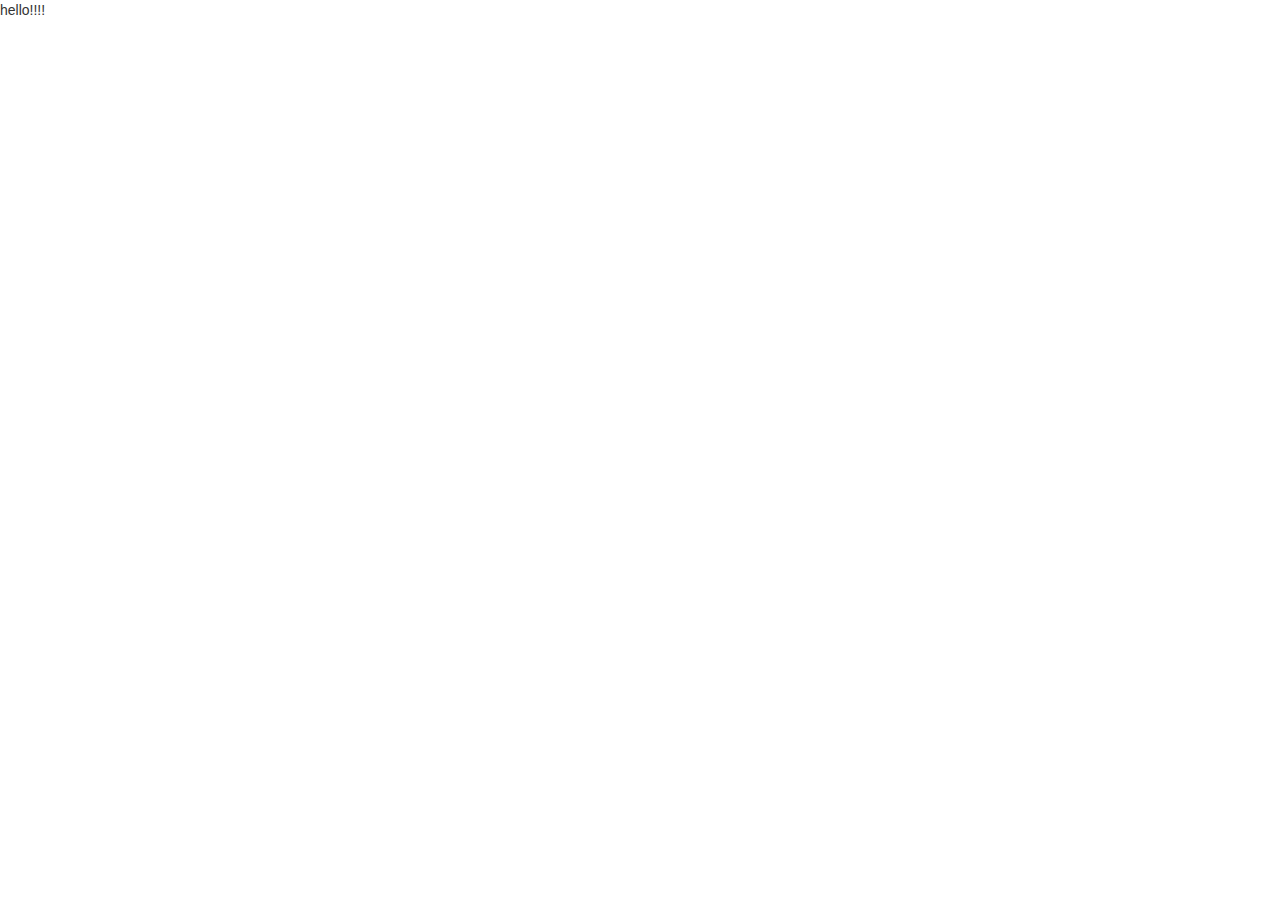
==== frontend/index.html @ 0849e9a0 "added file saving" ====
<!DOCTYPE html>
<html>
    <head>
        <meta charset="UTF-8" />
        <meta
            name="viewport"
            content="width=device-width, initial-scale=1.0, maximum-scale=1.0, user-scalable=no"
        />
        <title>go-gin-react-helloworld</title>
        <script
            type="application/javascript"
            src="https://unpkg.com/react@16.0.0/umd/react.production.min.js"
        ></script>
        <script
            type="application/javascript"
            src="https://unpkg.com/react-dom@16.0.0/umd/react-dom.production.min.js"
        ></script>
        <script
            type="application/javascript"
            src="https://unpkg.com/babel-standalone@6.26.0/babel.js"
        ></script>
        <script type="text/babel" src="js/app.jsx"></script>
        <link
            href="https://maxcdn.bootstrapcdn.com/bootstrap/3.3.6/css/bootstrap.min.css"
            rel="stylesheet"
        />
    </head>

    <body>
        <div id="app">hello!!!!</div>
    </body>
</html>
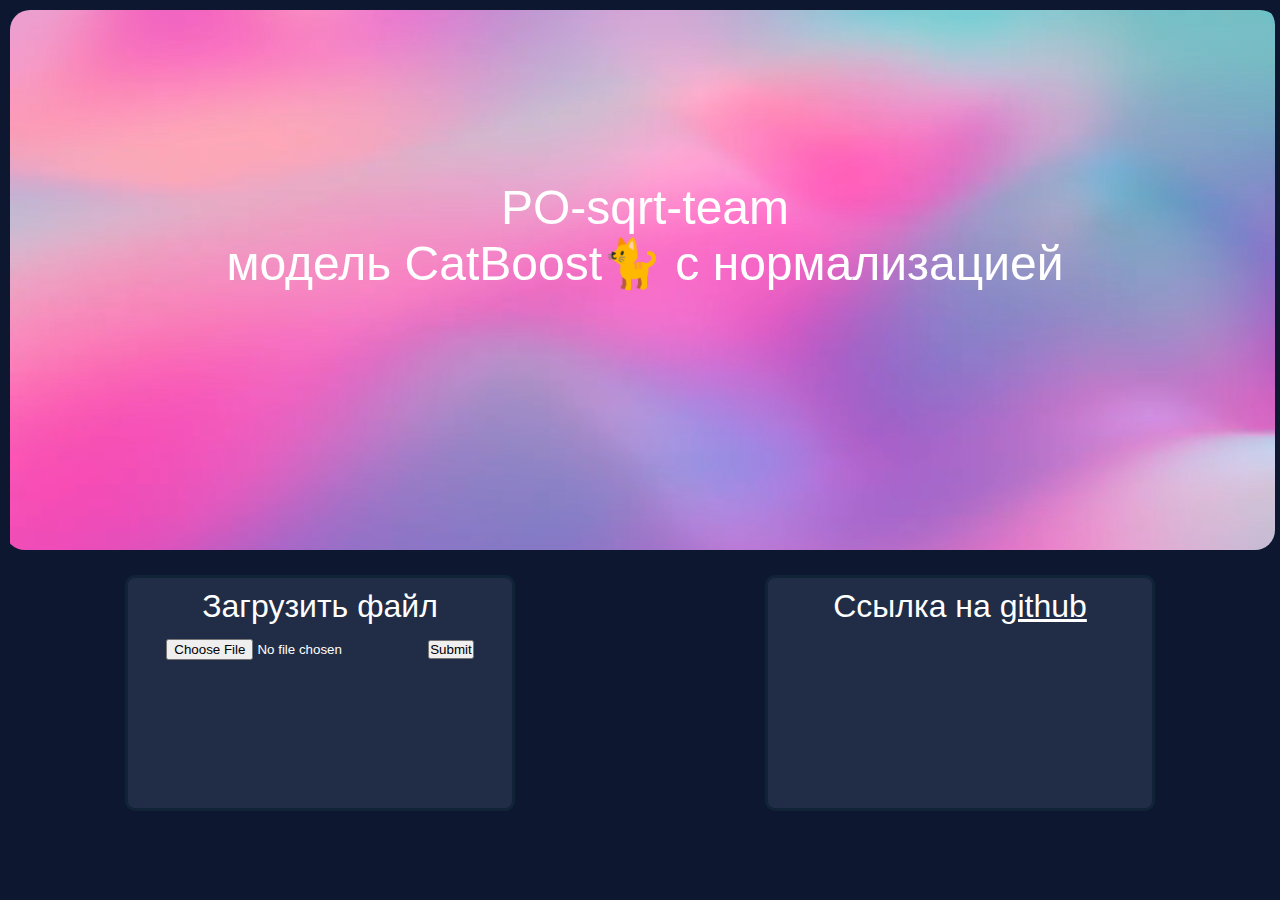
==== commit 9cab7940: "added file cleaning and uuids" ====
--- a/frontend/index.html
+++ b/frontend/index.html
@@ -1,32 +1,48 @@
 <!DOCTYPE html>
-<html>
+<html lang="en">
     <head>
-        <meta charset="UTF-8" />
-        <meta
-            name="viewport"
-            content="width=device-width, initial-scale=1.0, maximum-scale=1.0, user-scalable=no"
-        />
-        <title>go-gin-react-helloworld</title>
-        <script
-            type="application/javascript"
-            src="https://unpkg.com/react@16.0.0/umd/react.production.min.js"
-        ></script>
-        <script
-            type="application/javascript"
-            src="https://unpkg.com/react-dom@16.0.0/umd/react-dom.production.min.js"
-        ></script>
-        <script
-            type="application/javascript"
-            src="https://unpkg.com/babel-standalone@6.26.0/babel.js"
-        ></script>
-        <script type="text/babel" src="js/app.jsx"></script>
-        <link
-            href="https://maxcdn.bootstrapcdn.com/bootstrap/3.3.6/css/bootstrap.min.css"
-            rel="stylesheet"
-        />
+        <link rel="stylesheet" href="style.css" />
     </head>
-
     <body>
-        <div id="app">hello!!!!</div>
+        <div id="root">
+            <div class="header">
+                <video class="header" autoplay muted loop id="myVideo">
+                    <source src="video.mp4" type="video/mp4" />
+                    Your browser does not support HTML5 video.
+                </video>
+                <div class="title">
+                    PO-sqrt-team
+                    <br />
+                    модель CatBoost🐈 с нормализацией
+                </div>
+            </div>
+            <div class="content">
+                <div class="card">
+                    <p style="margin-top: 10px">Загрузить файл</p>
+                    <form
+                        action="/upload"
+                        method="post"
+                        enctype="multipart/form-data"
+                    >
+                        <input type="file" name="file" />
+                        <input type="submit" />
+                    </form>
+                </div>
+                <div class="card">
+                    <p style="margin-top: 10px">
+                        Ссылка на
+                        <a
+                            style="
+                                text-decoration: underline;
+                                margin-top: 10px;
+                                color: white;
+                            "
+                            href="http://github.com/korzck/trainhop"
+                            >github</a
+                        >
+                    </p>
+                </div>
+            </div>
+        </div>
     </body>
 </html>
--- a/frontend/style.css
+++ b/frontend/style.css
@@ -0,0 +1,83 @@
+* {
+    margin: 0;
+    padding: 0;
+}
+
+body {
+    height: 100vh;
+    width: 100%;
+    z-index: -1;
+}
+
+#root {
+    display: flex;
+    flex-direction: column;
+    height: 100vh;
+    width: 100%;
+    background-color: rgb(13, 24, 48);
+    z-index: 1;
+}
+
+.header {
+    height: calc(80vh - 10px);
+    margin-top: 5px;
+    margin-right: 5px;
+    margin-left: 5px;
+    margin-bottom: 5px;
+    border-radius: 20px;
+    overflow-x: hidden;
+    overflow-y: hidden;
+    z-index: 2;
+    display: inline;
+}
+
+.content {
+    width: 100%;
+    height: 50vh;
+    display: flex;
+    flex-direction: row;
+    justify-content: space-around;
+    z-index: 200;
+}
+.card {
+    color: white;
+    margin-top: 20px;
+    margin-bottom: 20px;
+    height: calc(30vh - 40px);
+    width: 30%;
+    background-color: rgb(33, 45, 70);
+    border-radius: 10px;
+    border-color: rgb(17, 35, 54);
+    border-style: solid;
+    font-family: Verdana, Geneva, Tahoma, sans-serif;
+    text-align: center;
+    font-size: 2em;
+}
+
+.video {
+    position: fixed;
+    height: calc(50vh - 10px);
+    width: calc(100% - 10px);
+    background-color: green;
+    z-index: -1;
+    border-radius: 20px;
+    border-color: rgb(33, 45, 70);
+}
+
+video {
+    width: 100%;
+    height: calc(50vh - 10px);
+    object-fit: cover;
+}
+
+.title {
+    position: absolute;
+    color: white;
+    top: 20vh;
+    width: 100%;
+    align-items: center;
+    justify-content: center;
+    text-align: center;
+    font-family: Verdana, Geneva, Tahoma, sans-serif;
+    font-size: 3em;
+}
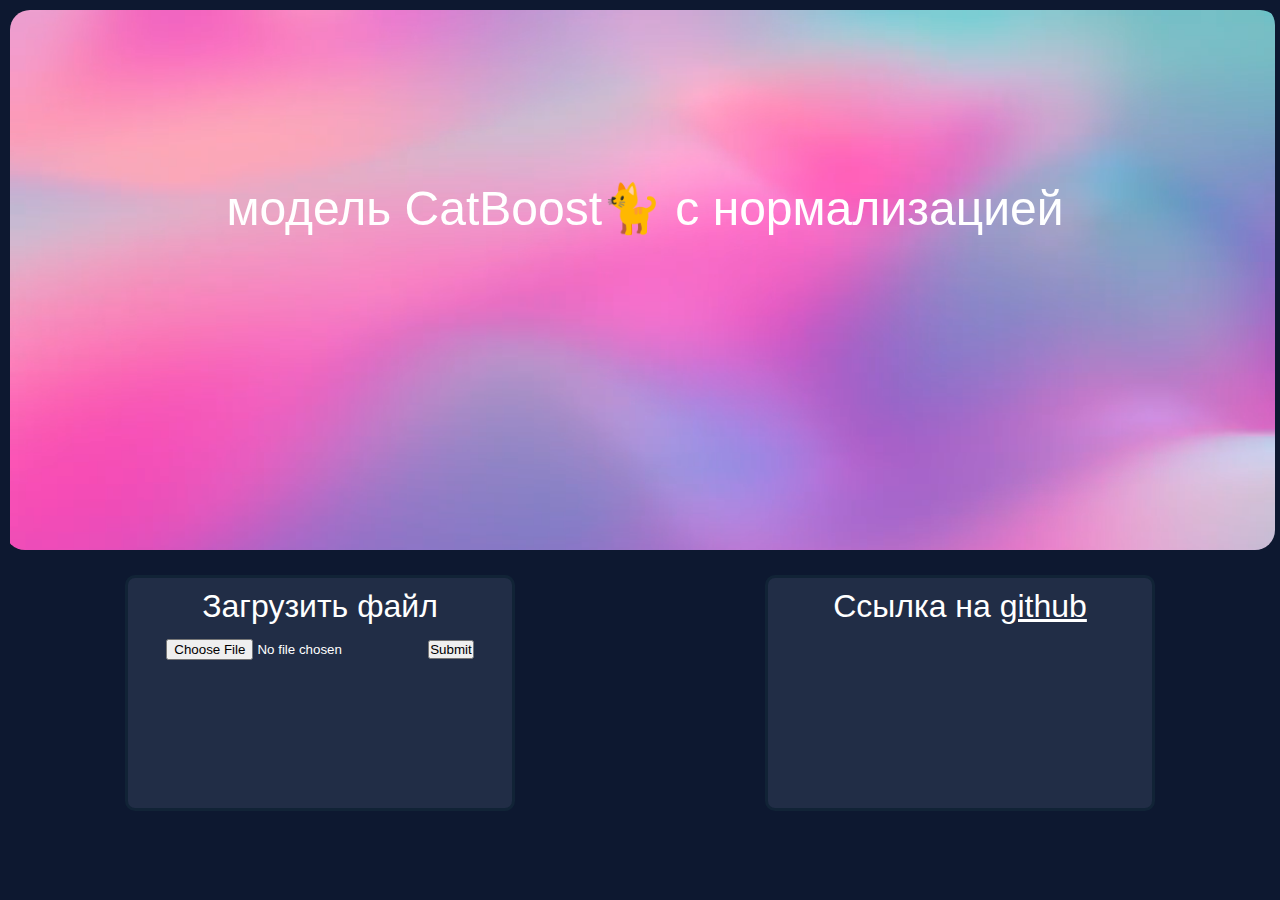
==== commit 33c9e30d: "Update index.html" ====
--- a/frontend/index.html
+++ b/frontend/index.html
@@ -11,8 +11,6 @@
                     Your browser does not support HTML5 video.
                 </video>
                 <div class="title">
-                    PO-sqrt-team
-                    <br />
                     модель CatBoost🐈 с нормализацией
                 </div>
             </div>
